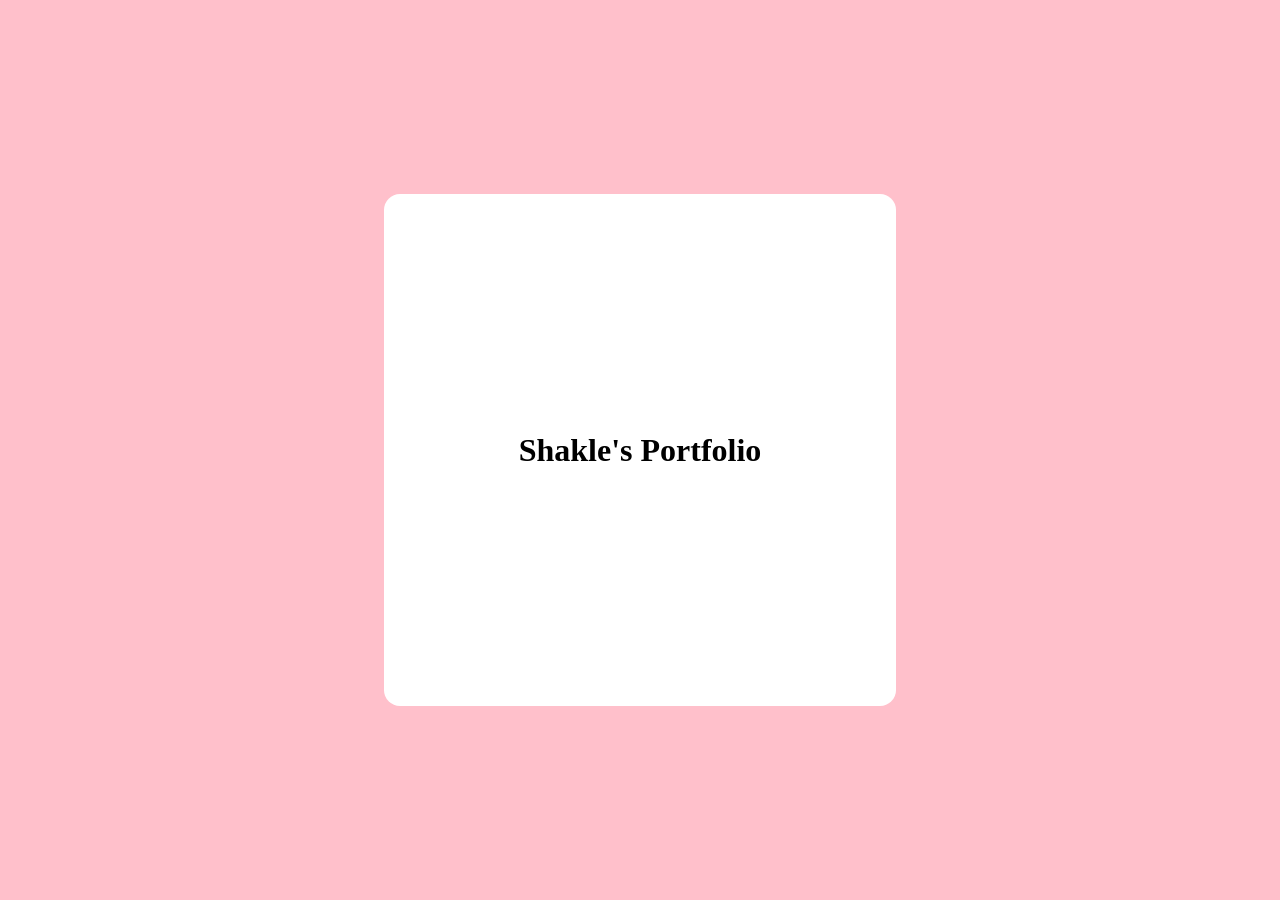
==== index.html @ 058e11cf "Initial Commit" ====
<!DOCTYPE html>
<html>
    <head>
        <title>SHK's Port</title>
        <link rel="stylesheet" href="./global_style.css" type="text/css">
    </head>
    <body>
        <div class="heading">
            <h1></h1>
        </div>
        <div class="maincontent-container">
            <h1>Shakle's Portfolio</h1>
        </div>
    </body>
</html>
---- global_style.css ----
:root {
    /* Floats */
    --panel-radius: 16px;

    /* Colors */
    --body-background-color: #ffc0cb;

    --panel-background-color: #ffffff;
}


body {
    background-color: var(--body-background-color);
    display: flex;
    justify-content: center;
    align-items: center;
    /* DO NOT FUCKING TOUCH, this centers the body. */
    min-height: 100vh;
    margin: 0;
}

.maincontent-container {
    display: flex;
    justify-content: center;
    align-items: center;

    background-color: var(--panel-background-color);
    border-radius: var(--panel-radius);
    
    margin-left: auto;
    margin-right: auto;

    min-width: 512px;
    min-height: 512px;

    max-width: 512px;
    max-height: 512px;
}
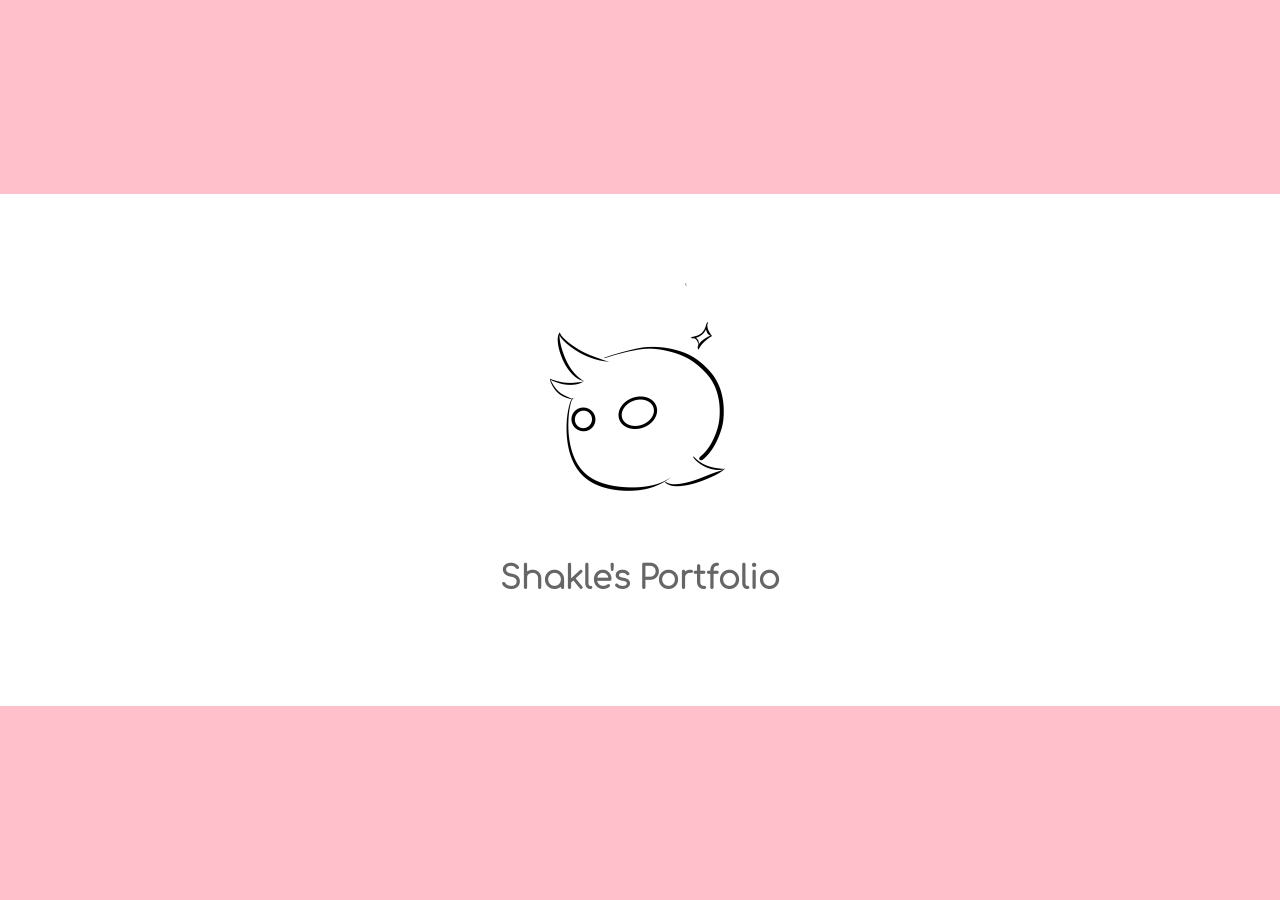
==== commit 3e05be96: "More restyles" ====
--- a/index.html
+++ b/index.html
@@ -9,6 +9,7 @@
             <h1></h1>
         </div>
         <div class="maincontent-container">
+            <img src="images/logo.png" style="max-width:256px;">
             <h1>Shakle's Portfolio</h1>
         </div>
     </body>
--- a/global_style.css
+++ b/global_style.css
@@ -1,11 +1,19 @@
+@font-face {
+  font-family: Comfortaa;
+  src: url(fonts/comfortaa/Comfortaa-Light.ttf);
+}
+
+
 :root {
     /* Floats */
-    --panel-radius: 16px;
+    /* --panel-radius: 16px; */
 
     /* Colors */
     --body-background-color: #ffc0cb;
 
     --panel-background-color: #ffffff;
+
+    --default-text-color: #666666;
 }
 
 
@@ -14,25 +22,27 @@
     display: flex;
     justify-content: center;
     align-items: center;
+    
     /* DO NOT FUCKING TOUCH, this centers the body. */
     min-height: 100vh;
     margin: 0;
+    font-family: Comfortaa;
+    color: var(--default-text-color);
 }
 
 .maincontent-container {
     display: flex;
+    flex-direction: column;
     justify-content: center;
     align-items: center;
 
     background-color: var(--panel-background-color);
-    border-radius: var(--panel-radius);
     
     margin-left: auto;
     margin-right: auto;
 
-    min-width: 512px;
+    min-width: 100%;
+
     min-height: 512px;
-
-    max-width: 512px;
     max-height: 512px;
 }
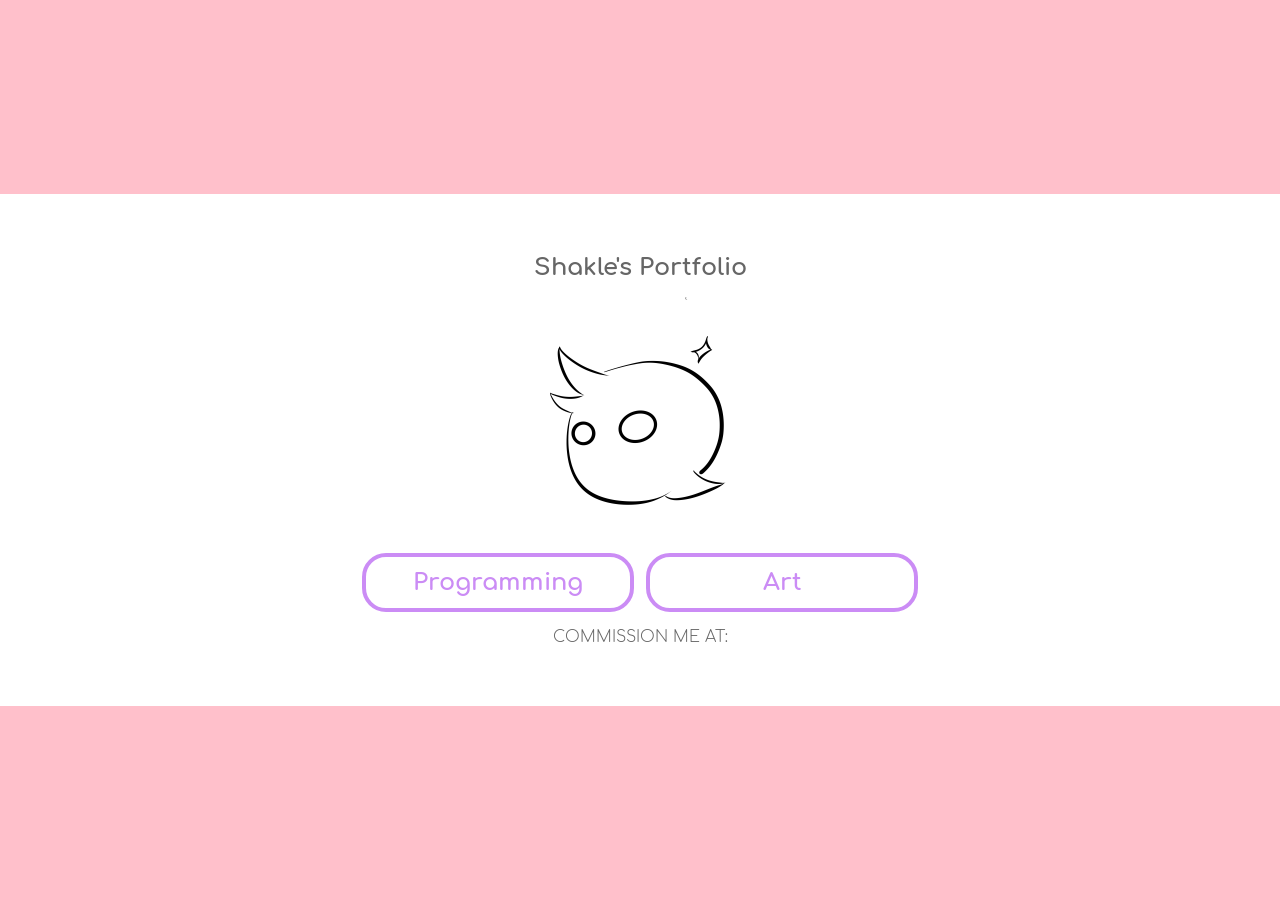
==== commit 4c45145c: "Styled buttons and more" ====
--- a/index.html
+++ b/index.html
@@ -9,8 +9,13 @@
             <h1></h1>
         </div>
         <div class="maincontent-container">
+            <h1 style="font-size: 24px; font-family: Comfortaa-Bold;">Shakle's Portfolio</h1>
             <img src="images/logo.png" style="max-width:256px;">
-            <h1>Shakle's Portfolio</h1>
+            <div class="maincontent-container_redirect-buttons">
+                <a href="programming.html">Programming</a>
+                <a href="art.html">Art</a>
+            </div>
+            <p style="font-size: 16px;">COMMISSION ME AT:</p>
         </div>
     </body>
 </html>
--- a/global_style.css
+++ b/global_style.css
@@ -1,6 +1,11 @@
 @font-face {
   font-family: Comfortaa;
   src: url(fonts/comfortaa/Comfortaa-Light.ttf);
+}
+
+@font-face {
+  font-family: Comfortaa-Bold;
+  src: url(fonts/comfortaa/Comfortaa-Bold.ttf);
 }
 
 
@@ -11,11 +16,17 @@
     /* Colors */
     --body-background-color: #ffc0cb;
 
+    --default-border-color: #cb8cf5;
+
     --panel-background-color: #ffffff;
+    --inner-panel-background-color: #c7c7c7;
 
     --default-text-color: #666666;
 }
 
+a {
+    
+}
 
 body {
     background-color: var(--body-background-color);
@@ -45,4 +56,38 @@
 
     min-height: 512px;
     max-height: 512px;
+}
+
+.maincontent-container_redirect-buttons {
+    display: flex;
+    justify-content: center;
+    align-items: center;
+
+    margin-left: auto;
+    margin-right: auto;
+
+    gap: 12px;
+
+    min-width: 80%;
+    a {
+        display: flex;
+        justify-content: center;
+        align-items: center;
+
+        font-size: 24px;
+
+        /* border: 2px solid var(--default-text-color); */
+
+        font-family: Comfortaa-Bold;
+        color: var(--default-border-color);
+        background-color: var(--panel-background-color);
+        text-decoration-line: none;
+
+        border: 4px solid var(--default-border-color);
+
+        min-width: 240px;
+
+        padding: 12px;
+        border-radius: 24px;
+    }
 }
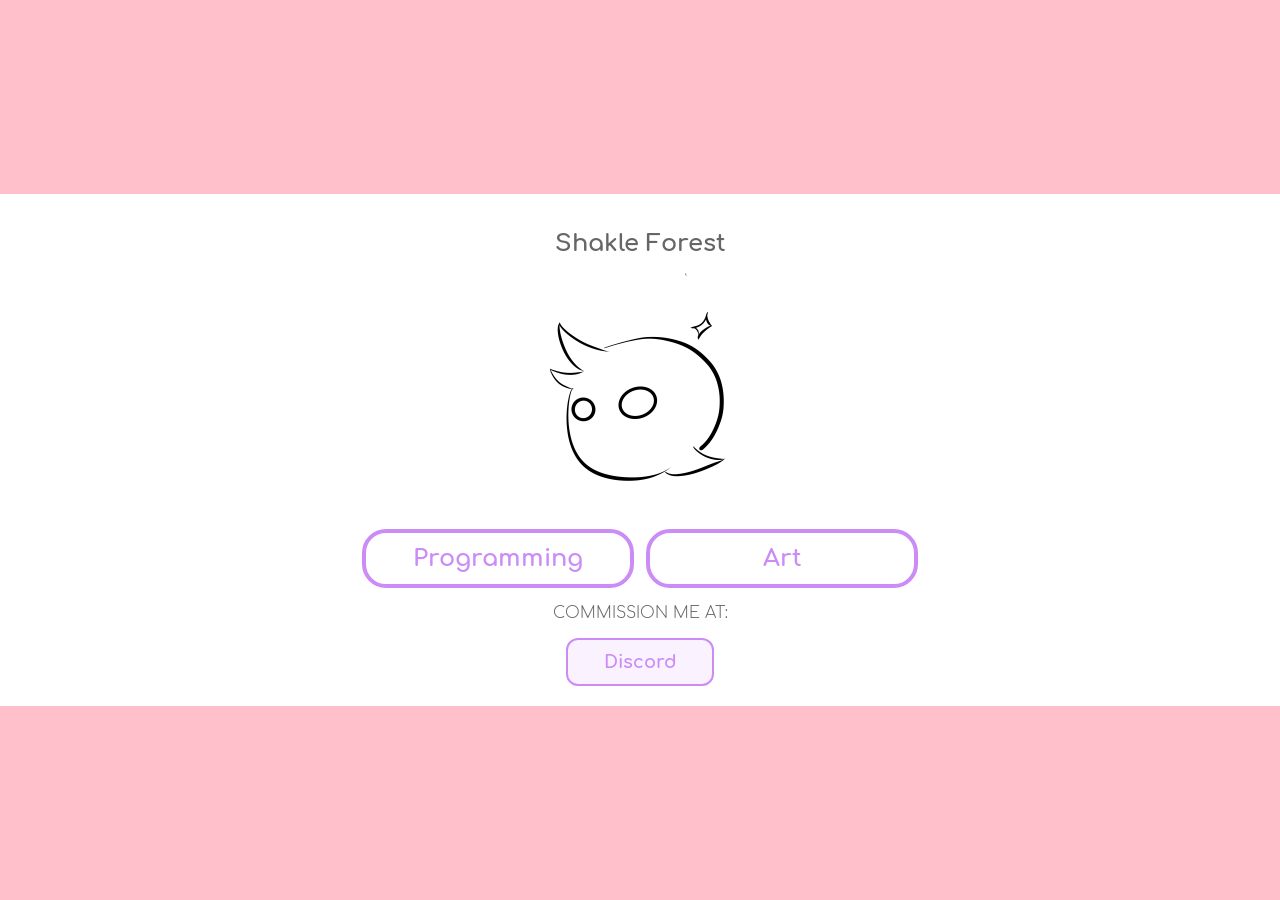
==== commit 4dd1740b: "Added discord link and changed main page header name" ====
--- a/index.html
+++ b/index.html
@@ -9,13 +9,16 @@
             <h1></h1>
         </div>
         <div class="maincontent-container">
-            <h1 style="font-size: 24px; font-family: Comfortaa-Bold;">Shakle's Portfolio</h1>
+            <h1 style="font-size: 24px; font-family: Comfortaa-Bold;">Shakle Forest</h1>
             <img src="images/logo.png" style="max-width:256px;">
             <div class="maincontent-container_redirect-buttons">
                 <a href="programming.html">Programming</a>
                 <a href="art.html">Art</a>
             </div>
             <p style="font-size: 16px;">COMMISSION ME AT:</p>
+            <div class="maincontent-container_link">
+                <a href="https://discord.com/users/959644532268482581">Discord</a>
+            </div>
         </div>
     </body>
 </html>
--- a/global_style.css
+++ b/global_style.css
@@ -7,7 +7,6 @@
   font-family: Comfortaa-Bold;
   src: url(fonts/comfortaa/Comfortaa-Bold.ttf);
 }
-
 
 :root {
     /* Floats */
@@ -19,13 +18,11 @@
     --default-border-color: #cb8cf5;
 
     --panel-background-color: #ffffff;
+    --purple-blended-panel-background-color: #faf2ff;
+
     --inner-panel-background-color: #c7c7c7;
 
     --default-text-color: #666666;
-}
-
-a {
-    
 }
 
 body {
@@ -55,7 +52,7 @@
     min-width: 100%;
 
     min-height: 512px;
-    max-height: 512px;
+    /* max-height: 512px; */
 }
 
 .maincontent-container_redirect-buttons {
@@ -90,4 +87,33 @@
         padding: 12px;
         border-radius: 24px;
     }
+}
+
+.maincontent-container_link {
+    display: flex;
+    justify-content: center;
+    align-items: center;
+
+    gap: 12px;
+
+    min-width: 80%;
+    a {
+
+        font-size: 18px;
+        text-align: center;
+
+        /* border: 2px solid var(--default-text-color); */
+
+        font-family: Comfortaa-Bold;
+        color: var(--default-border-color);
+        background-color: var(--purple-blended-panel-background-color);
+        text-decoration-line: none;
+
+        border: 2px solid var(--default-border-color);
+
+        min-width: 120px;
+
+        padding: 12px;
+        border-radius: 12px;
+    }
 }
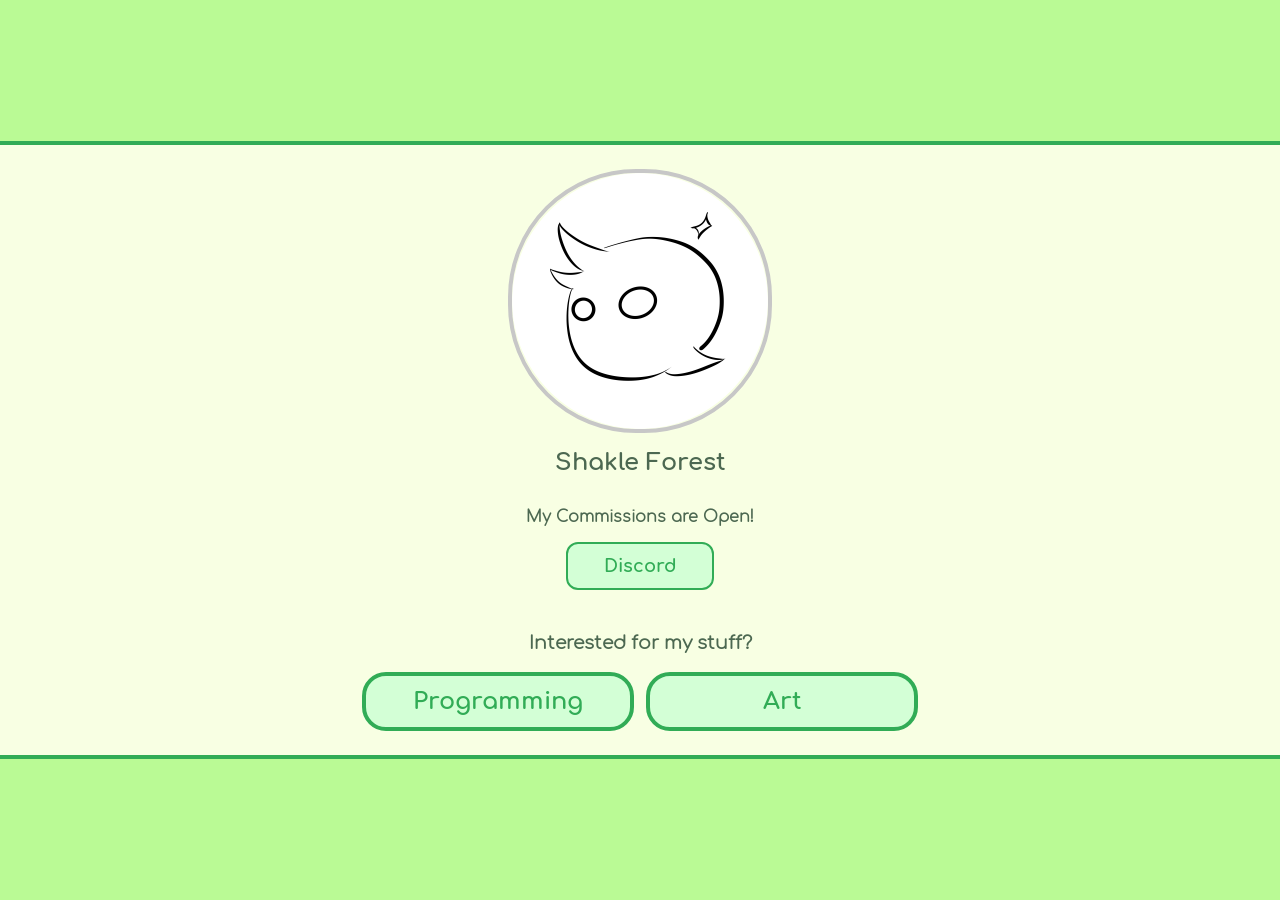
==== commit 3970dc06: "Styled a bit more, changed color schemes, rearranged elements, and added button animations" ====
--- a/index.html
+++ b/index.html
@@ -9,16 +9,17 @@
             <h1></h1>
         </div>
         <div class="maincontent-container">
+            <img class="icon" src="images/logo.png" style="max-width:256px;">
             <h1 style="font-size: 24px; font-family: Comfortaa-Bold;">Shakle Forest</h1>
-            <img src="images/logo.png" style="max-width:256px;">
+            <h3 style="font-size: 16px;">My Commissions are Open!</h3>
+            <div class="maincontent-container_link">
+                <a href="https://discord.com/users/959644532268482581">Discord</a>
+            </div>
+            <h3>Interested for my stuff?</h3>
             <div class="maincontent-container_redirect-buttons">
                 <a href="programming.html">Programming</a>
                 <a href="art.html">Art</a>
             </div>
-            <p style="font-size: 16px;">COMMISSION ME AT:</p>
-            <div class="maincontent-container_link">
-                <a href="https://discord.com/users/959644532268482581">Discord</a>
-            </div>
         </div>
     </body>
 </html>
--- a/global_style.css
+++ b/global_style.css
@@ -13,16 +13,16 @@
     /* --panel-radius: 16px; */
 
     /* Colors */
-    --body-background-color: #ffc0cb;
+    --body-background-color: #bafa95;
 
-    --default-border-color: #cb8cf5;
+    --default-border-color: #31ac56;
 
-    --panel-background-color: #ffffff;
-    --purple-blended-panel-background-color: #faf2ff;
+    --panel-background-color: #f8ffe3;
+    --purple-blended-panel-background-color: #d3ffd6;
 
     --inner-panel-background-color: #c7c7c7;
 
-    --default-text-color: #666666;
+    --default-text-color: #4c6851;
 }
 
 body {
@@ -49,10 +49,14 @@
     margin-left: auto;
     margin-right: auto;
 
+    border: 4px solid var(--default-border-color);
+
     min-width: 100%;
 
     min-height: 512px;
     /* max-height: 512px; */
+    /* margin: 12px; */
+    padding: 24px;
 }
 
 .maincontent-container_redirect-buttons {
@@ -77,7 +81,7 @@
 
         font-family: Comfortaa-Bold;
         color: var(--default-border-color);
-        background-color: var(--panel-background-color);
+        background-color: var(--purple-blended-panel-background-color);
         text-decoration-line: none;
 
         border: 4px solid var(--default-border-color);
@@ -97,6 +101,7 @@
     gap: 12px;
 
     min-width: 80%;
+    padding-bottom: 24px;
     a {
 
         font-size: 18px;
@@ -116,4 +121,30 @@
         padding: 12px;
         border-radius: 12px;
     }
+}
+
+.icon {
+    transition: 0.3s all ease;
+    transform: scale(1.00) rotate(0);
+    border-radius: 128px;
+    border: 4px solid var(--inner-panel-background-color);
+}
+
+.icon:hover {
+    transform: scale(1.05) rotate(5deg);
+}
+
+a {
+    transition: 0.1s all ease-out;
+    transform: scale(1.00);
+}
+
+a:hover {
+    transition: 0.1s all ease-in;
+    transform: scale(1.05);
+}
+
+a:active {
+    transition: 0.07s all ease;
+    transform: scale(0.9);
 }
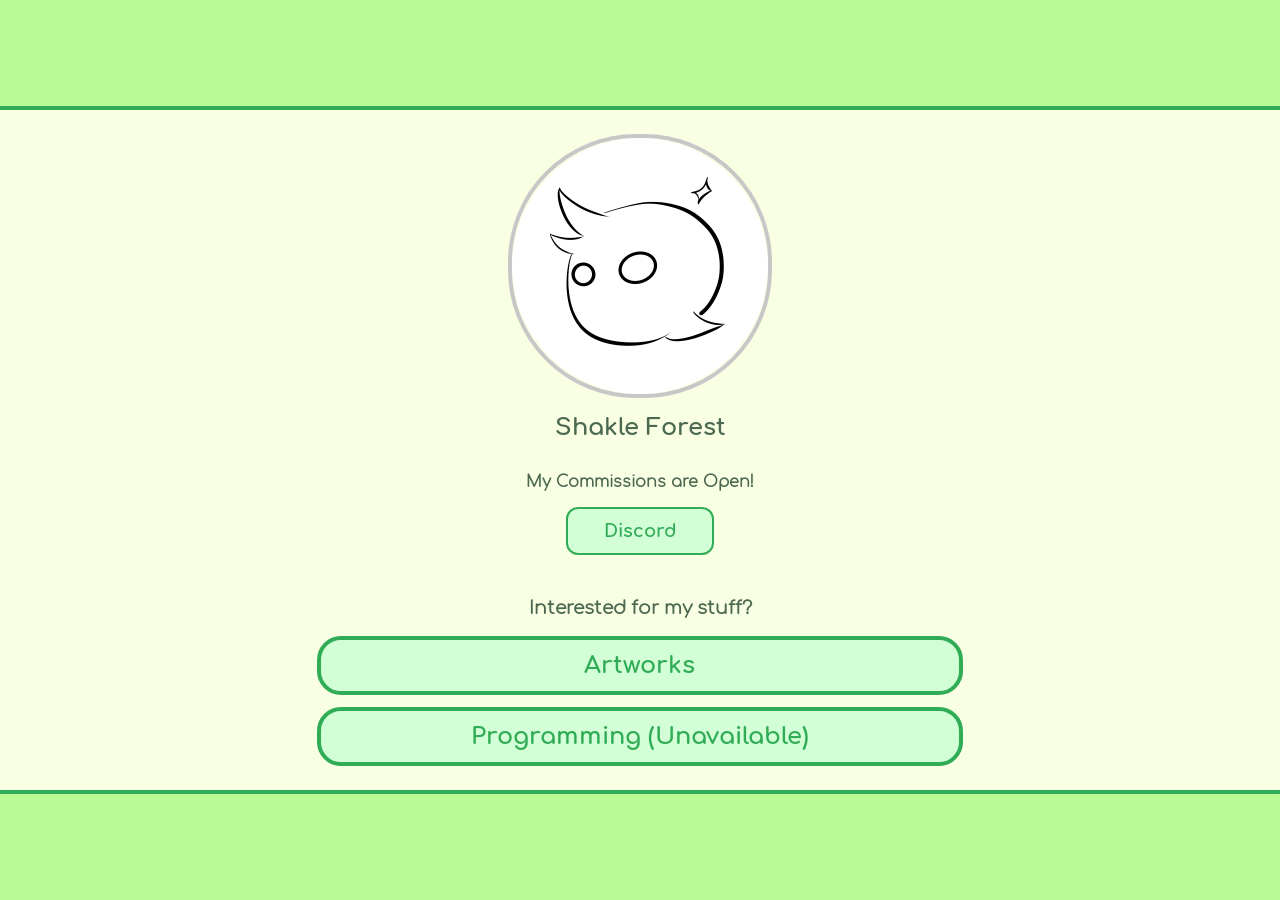
==== commit 2375cb75: "Added Artworks section and fixed button widths" ====
--- a/index.html
+++ b/index.html
@@ -1,7 +1,7 @@
 <!DOCTYPE html>
 <html>
     <head>
-        <title>SHK's Port</title>
+        <title>Shakle's Portfolio</title>
         <link rel="stylesheet" href="./global_style.css" type="text/css">
     </head>
     <body>
@@ -17,9 +17,9 @@
             </div>
             <h3>Interested for my stuff?</h3>
             <div class="maincontent-container_redirect-buttons">
-                <a href="programming.html">Programming</a>
-                <a href="art.html">Art</a>
+                <a href="pages/art.html">Artworks</a>
+                <a href="">Programming (Unavailable)</a>
             </div>
         </div>
     </body>
-</html>+</html> 
--- a/global_style.css
+++ b/global_style.css
@@ -59,9 +59,30 @@
     padding: 24px;
 }
 
+.artworks-container {
+    display: flex;
+    justify-content: center;
+    align-items: flex-start;
+
+    background-color: var(--panel-background-color);
+    
+    margin-left: auto;
+    margin-right: auto;
+
+    border: 4px solid var(--default-border-color);
+
+    min-width: 80%;
+
+    min-height: 512px;
+    /* max-height: 512px; */
+    /* margin: 12px; */
+    padding: 24px;
+}
+
 .maincontent-container_redirect-buttons {
     display: flex;
-    justify-content: center;
+    /* justify-content: center; */
+    flex-direction: column;
     align-items: center;
 
     margin-left: auto;
@@ -86,7 +107,7 @@
 
         border: 4px solid var(--default-border-color);
 
-        min-width: 240px;
+        width: 60%;
 
         padding: 12px;
         border-radius: 24px;
